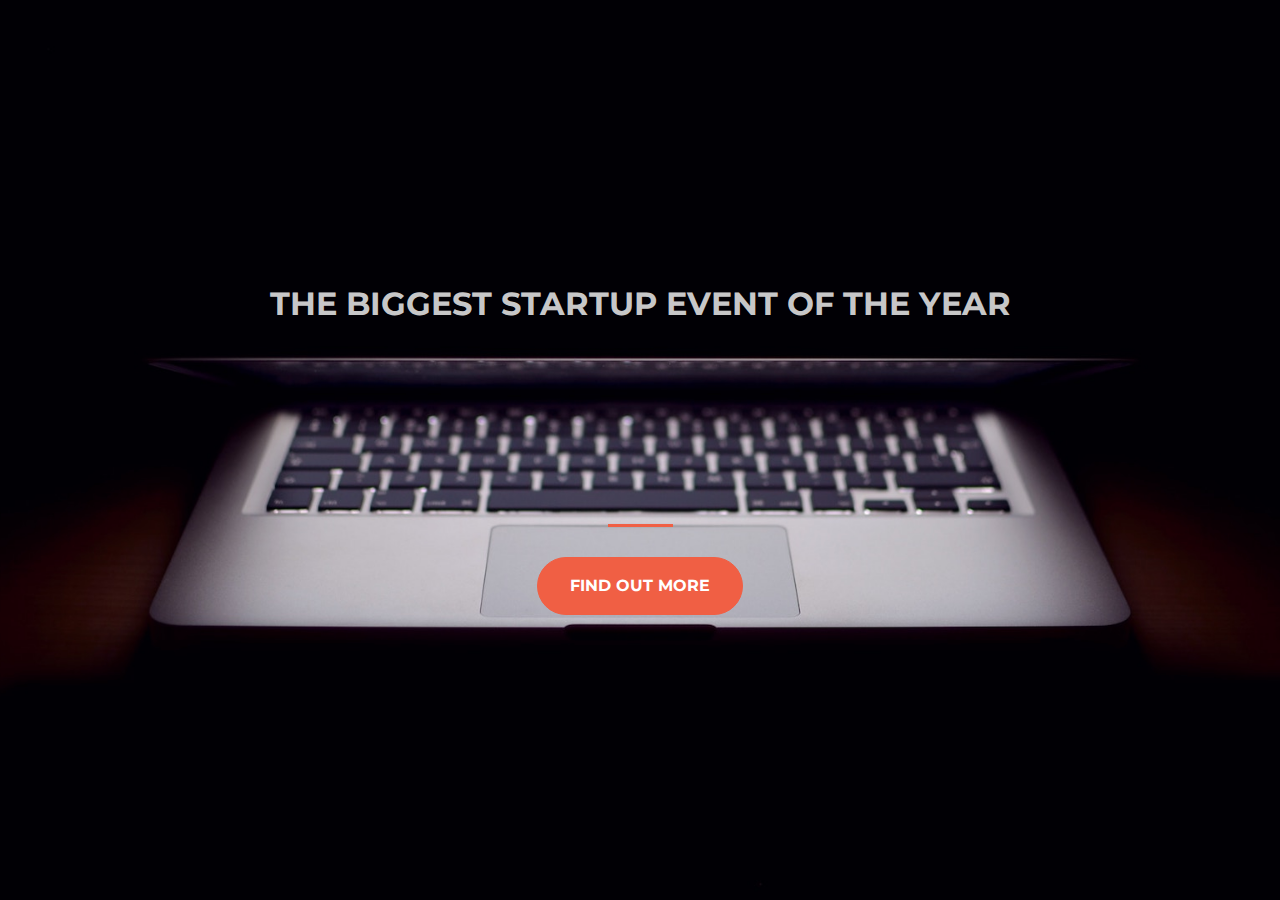
==== index.html @ e193ceb3 "now" ====
<!DOCTYPE html>
<html>
  <head>
    <title>Startup</title>

    <!-- Google Fonts -->
    <link href="https://fonts.googleapis.com/css?family=Montserrat" rel="stylesheet">

    <!-- Note that the below Bootstrap file is a specific version. If you grab the most
    current from Bootstrap website, you will see the button grow transition being a lot faster
    than in my video. Use whichever style sheet you like best! -->
    <!-- Bootstrap CSS from a CDN. This way you don't have to include the bootstrap file yourself -->
    <link rel="stylesheet" href="https://maxcdn.bootstrapcdn.com/bootstrap/4.0.0/css/bootstrap.min.css" integrity="sha384-Gn5384xqQ1aoWXA+058RXPxPg6fy4IWvTNh0E263XmFcJlSAwiGgFAW/dAiS6JXm" crossorigin="anonymous">

    <!-- My own stylesheet -->
    <link href="style.css" rel="stylesheet">
  </head>
  <body>
    <header class="startup text-center text-white d-flex">
      <div class="container my-auto">
        <div class="row">
          <div class="col-lg-12 my-auto">
            <h1 class="text-uppercase faded">
              <strong>the biggest startup event of the year</strong>
            </h1>
            <hr>
          </div>
          <div class="col-lg-12 my-auto">
            <button class="btn btn-primary btn-xl">Find Out More</button>
          </div>
        </div>
      </div>
    </header>

  </body>

</html>
---- style.css ----
body,
html {
  width: 100%;
  height: 100%; 
}

body {
  font-family: 'Montserrat', sans-serif;
}

hr {
  max-width: 65px;
  border-width: 3px;
  border-color: #F05F44; 
}

.faded {
  color: rgba(255, 255, 255, 0.8); 
}

header.startup {
  background-position: center;
  background-image: url("header.jpg");
  background-size: cover;
  height: 100%;
}

header.startup hr {
  margin-top: 200px;
  margin-bottom: 30px; 
}

header.startup h1 {
  font-size: 2rem; 
}

.btn {
  font-weight: 700;
  text-transform: uppercase;
  border-radius: 300px;
  font-family: 'Montserrat', sans-serif;
}

.btn-xl {
  padding: 1rem 2rem; 
}

.btn-primary {
  background-color: #F05F44;
  border-color: #F05F44; }

.btn-primary:hover {
  background-color: #ee4b08;
  border-color: #ee4b08;
  border-width: 5px;
  cursor: pointer;
}
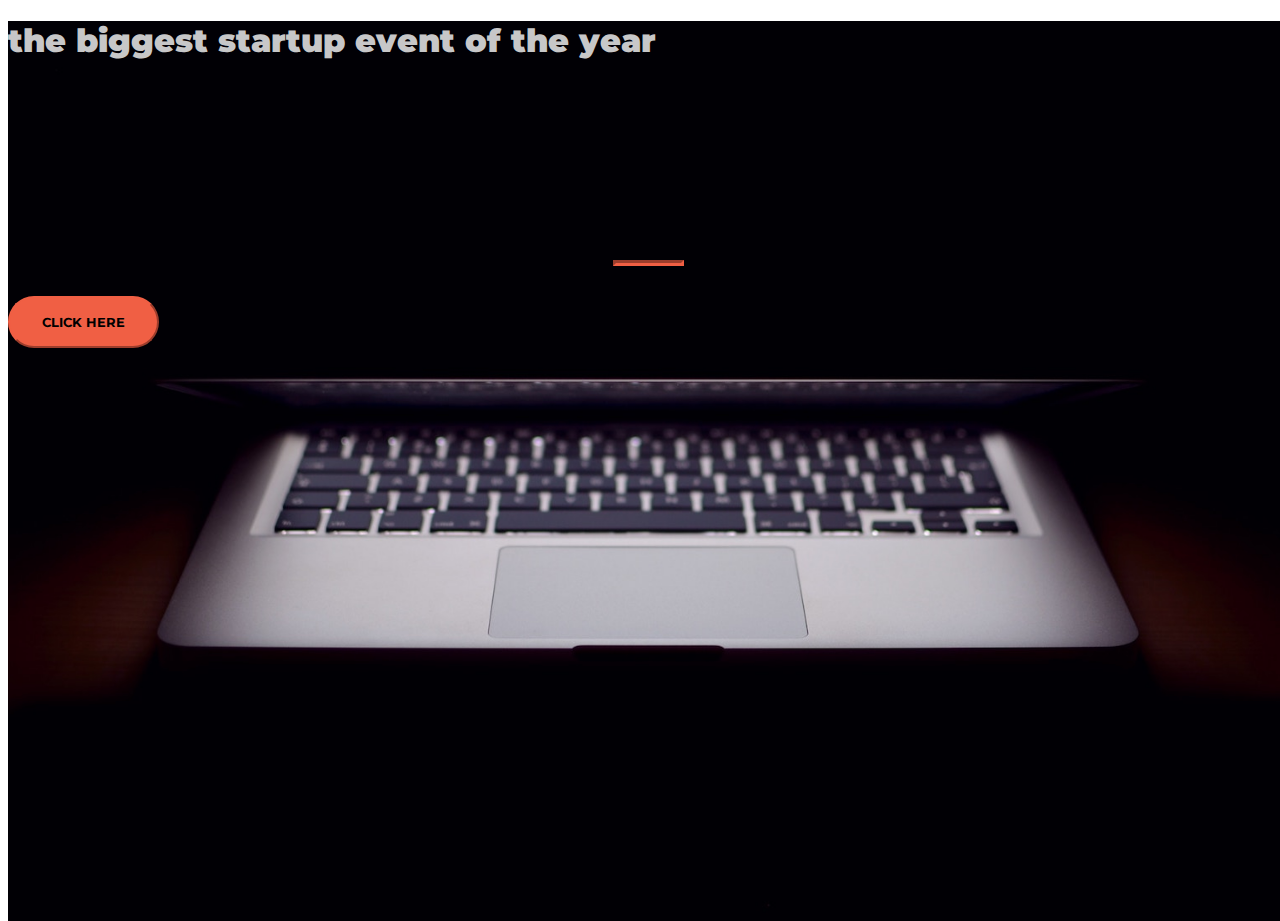
==== commit f5556f96: "update website" ====
--- a/index.html
+++ b/index.html
@@ -1,20 +1,18 @@
 <!DOCTYPE html>
 <html>
   <head>
-    <title>Startup</title>
+    <title>mahamhabib</title>
 
     <!-- Google Fonts -->
     <link href="https://fonts.googleapis.com/css?family=Montserrat" rel="stylesheet">
 
-    <!-- Note that the below Bootstrap file is a specific version. If you grab the most
-    current from Bootstrap website, you will see the button grow transition being a lot faster
-    than in my video. Use whichever style sheet you like best! -->
     <!-- Bootstrap CSS from a CDN. This way you don't have to include the bootstrap file yourself -->
-    <link rel="stylesheet" href="https://maxcdn.bootstrapcdn.com/bootstrap/4.0.0/css/bootstrap.min.css" integrity="sha384-Gn5384xqQ1aoWXA+058RXPxPg6fy4IWvTNh0E263XmFcJlSAwiGgFAW/dAiS6JXm" crossorigin="anonymous">
+    <link rel="stylesheet" href="https://maxcdn.bootstrapcdn.com/bootstrap/4.0.0-alpha.6/css/bootstrap.min.css" integrity="sha384-rwoIResjU2yc3z8GV/NPeZWAv56rSmLldC3R/AZzGRnGxQQKnKkoFVhFQhNUwEyJ" crossorigin="anonymous">
 
-    <!-- My own stylesheet -->
-    <link href="style.css" rel="stylesheet">
+    <!-- Your own stylesheet -->
+    <link href="style.css" rel="stylesheet">  
   </head>
+ 
   <body>
     <header class="startup text-center text-white d-flex">
       <div class="container my-auto">
@@ -26,7 +24,29 @@
             <hr>
           </div>
           <div class="col-lg-12 my-auto">
-            <button class="btn btn-primary btn-xl">Find Out More</button>
+                  <!-- Begin Mailchimp Signup Form -->
+      <link href="//cdn-images.mailchimp.com/embedcode/classic-10_7.css" rel="stylesheet" type="text/css">
+      <style type="text/css">
+        #mc_embed_signup{clear:left; font:14px Helvetica,Arial,sans-serif; }
+        /* Add your own Mailchimp form style overrides in your site stylesheet or in this style block.
+          We recommend moving this block and the preceding CSS link to the HEAD of your HTML file. */
+      </style>
+      <div id="mc_embed_signup">
+      <form action="https://gmail.us20.list-manage.com/subscribe/post?u=e69c973eb0583e39e7a59ecfd&amp;id=e865f63f04" method="post" id="mc-embedded-subscribe-form" name="mc-embedded-subscribe-form" class="validate" target="_blank" novalidate>
+          <div id="mc_embed_signup_scroll">
+      <div class="mc-field-group">
+      </div>
+        <div id="mce-responses" class="clear">
+          <div class="response" id="mce-error-response" style="display:none"></div>
+          <div class="response" id="mce-success-response" style="display:none"></div>
+        </div>    <!-- real people should not fill this in and expect good things - do not remove this or risk form bot signups-->
+          <div style="position: absolute; left: -5000px;" aria-hidden="true"><input type="text" name="b_e69c973eb0583e39e7a59ecfd_e865f63f04" tabindex="-1" value=""></div>
+          <div class="clear"><input type="submit" value="Click Here" name="subscribe" id="mc-embedded-subscribe" class="btn btn-primary btn-xl"></div>
+          </div>
+      </form>  
+      </div>
+      <script type='text/javascript' src='//s3.amazonaws.com/downloads.mailchimp.com/js/mc-validate.js'></script><script type='text/javascript'>(function($) {window.fnames = new Array(); window.ftypes = new Array();fnames[0]='EMAIL';ftypes[0]='email';fnames[1]='FNAME';ftypes[1]='text';fnames[2]='LNAME';ftypes[2]='text';fnames[3]='ADDRESS';ftypes[3]='address';fnames[4]='PHONE';ftypes[4]='phone';fnames[5]='BIRTHDAY';ftypes[5]='birthday';}(jQuery));var $mcj = jQuery.noConflict(true);</script>
+      <!--End mc_embed_signup-->
           </div>
         </div>
       </div>
@@ -34,4 +54,4 @@
 
   </body>
 
-</html>
+</html>